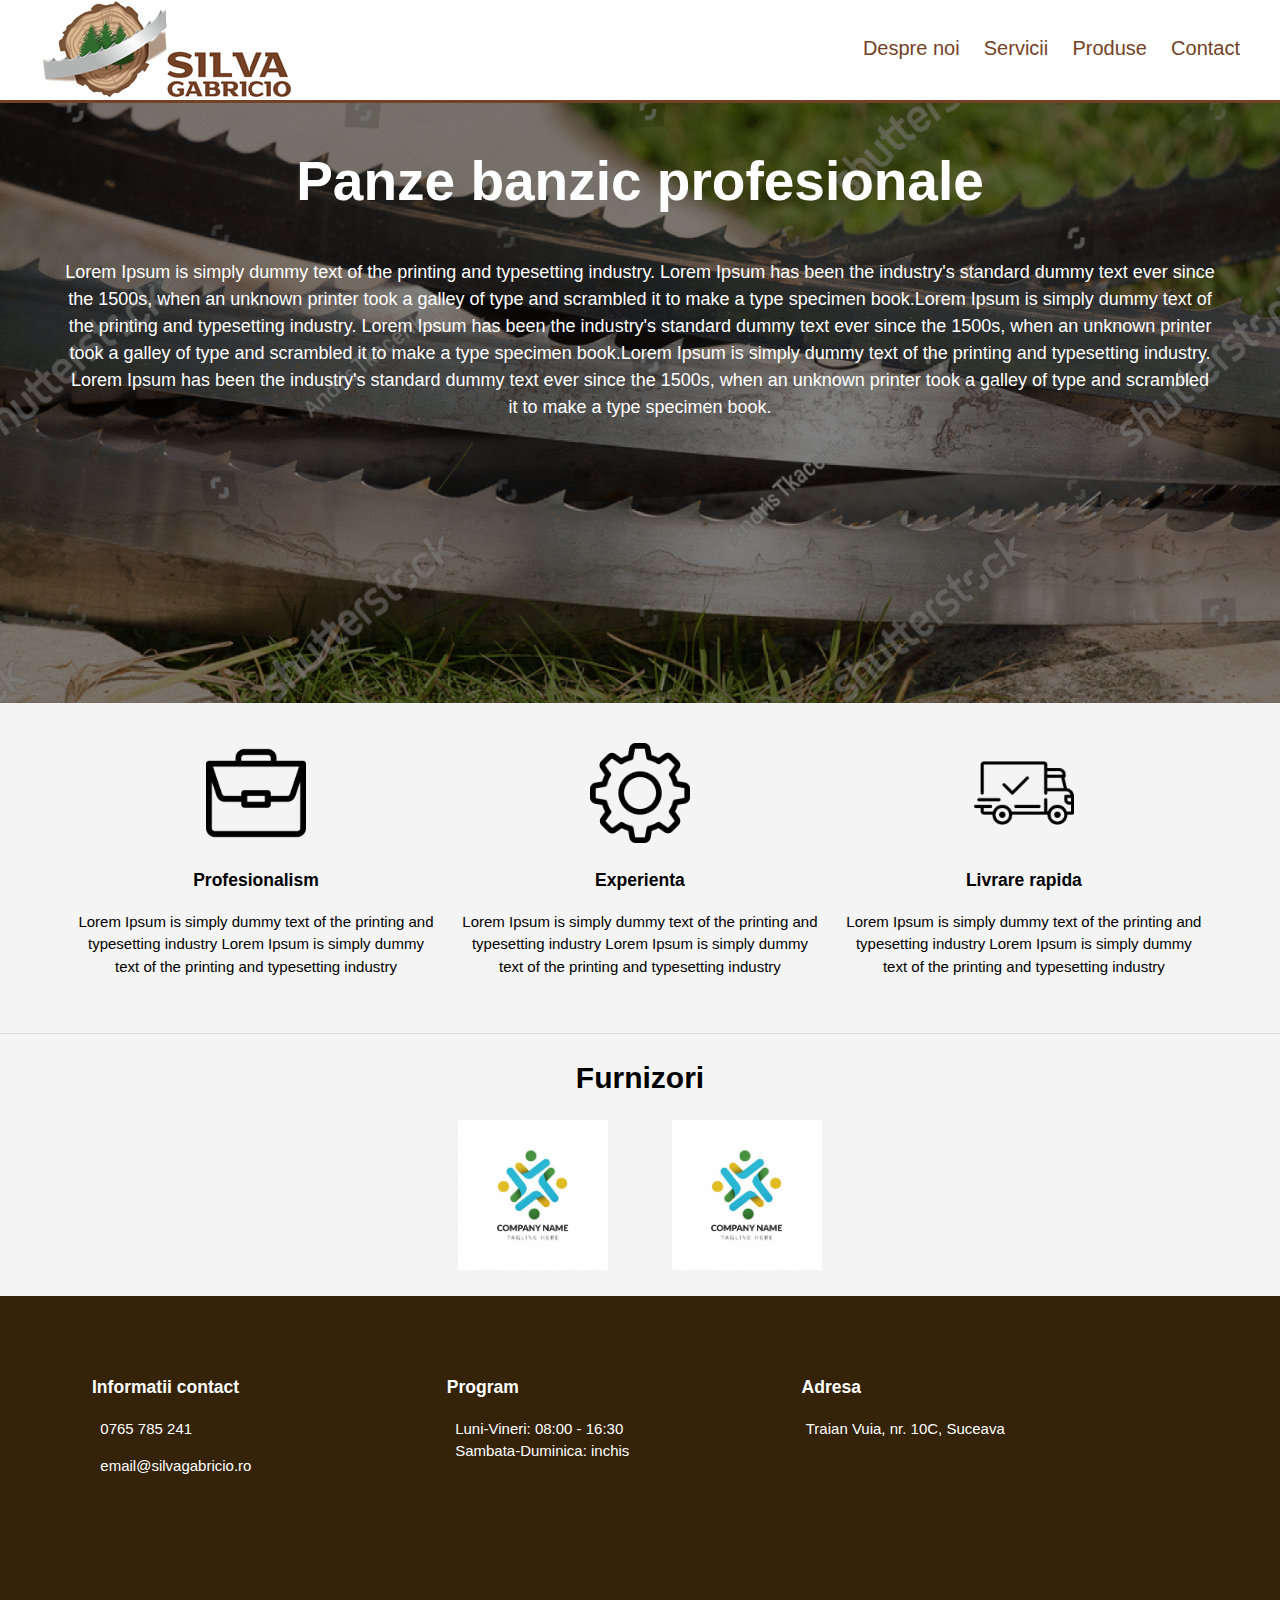
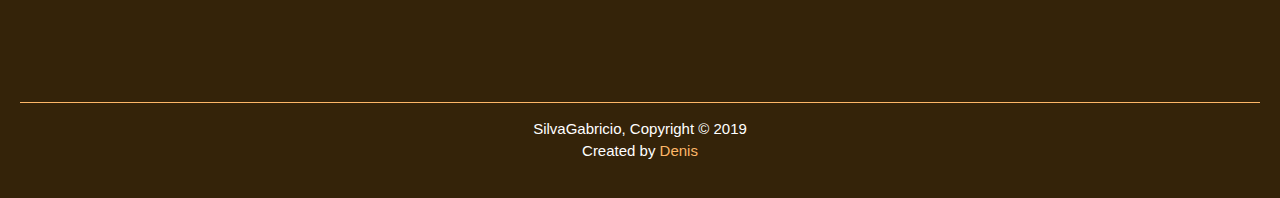
==== index.html @ 858b6ad9 "adding files" ====
<!DOCTYPE html>
<html lang="en">
<head>
    <meta charset="UTF-8">
    <meta name="viewport" content="width=device-width, initial-scale=1.0">
    <meta name="description" content="Panze banzic de cea mai buna calitate">
    <meta name="keywords" content="panze banzic, sudura panze, panze">
    <title>SilvaGabricio | Acasa</title>
    <link rel="stylesheet" href="./style.css">
    <meta http-equiv="X-UA-Compatible" content="ie=edge">
    <link href="https://fonts.googleapis.com/css?family=Mukta|Raleway|Rubik" rel="stylesheet">
    <link rel="stylesheet" href="https://use.fontawesome.com/releases/v5.6.3/css/all.css" integrity="sha384-UHRtZLI+pbxtHCWp1t77Bi1L4ZtiqrqD80Kn4Z8NTSRyMA2Fd33n5dQ8lWUE00s/" crossorigin="anonymous">
    <title>Document</title>
</head>
<body>
    
    <header>
            <nav>
                <div class="logo"> 
                    <a href="index.html"><img src="/img/Untiled123.png" ></a>
                </div>
                <label for="hamburger-menu">&#9776;</label>
                <input type="checkbox" id="hamburger-menu"/>
                <div class="menu">
                    <a href="desprenoi.html">Despre noi</a>
                    <a href="servicii.html">Servicii</a>
                    <a href="produse.html">Produse</a>
                    <a href="contact.html">Contact</a>
                </div>
            </nav>
    </header>


    <section class="showcase">
        <div class="container">
            <h1>Panze banzic profesionale</h1>
            <p>Lorem Ipsum is simply dummy text of the printing and typesetting industry. Lorem Ipsum has been the industry's standard dummy text ever since the 1500s, when an unknown printer took a galley of type and scrambled it to make a type specimen book.Lorem Ipsum is simply dummy text of the printing and typesetting industry. Lorem Ipsum has been the industry's standard dummy text ever since the 1500s, when an unknown printer took a galley of type and scrambled it to make a type specimen book.Lorem Ipsum is simply dummy text of the printing and typesetting industry. Lorem Ipsum has been the industry's standard dummy text ever since the 1500s, when an unknown printer took a galley of type and scrambled it to make a type specimen book.</p>
        </div>
    </section>
    

    <section class="boxes">
        <div class="container">
            <div class="box-info">
                <img src="./img/briefcase.png" height="100" width="100">
                <h3>Profesionalism</h3>
                <p>Lorem Ipsum is simply dummy text of the printing and typesetting industry Lorem Ipsum is simply dummy text of the printing and typesetting industry</p>
            </div>
            <div class="box-info">
                <img src="./img/settings.png" height="100" width="100">
                <h3>Experienta</h3>
                <p>Lorem Ipsum is simply dummy text of the printing and typesetting industry Lorem Ipsum is simply dummy text of the printing and typesetting industry</p>
            </div>
            <div class="box-info">
                <img src="./img/delivery.png" height="100" width="100">
                <h3>Livrare rapida</h3>
                <p>Lorem Ipsum is simply dummy text of the printing and typesetting industry Lorem Ipsum is simply dummy text of the printing and typesetting industry</p>
            </div>
        </div>
    </section>


        <section class="furnizori">
            <div class="container">
                <h1>Furnizori</h1> 
                <img src="./img/logo-template-background_1390-55.jpg" width="150" height="150">
                <img src="./img/logo-template-background_1390-55.jpg" width="150" height="150">
            </div>
        </section> 


    <footer>
            <section style="border-bottom: #FDB768 1px solid;" class="boxes">
                    <div class="container">
                        <div class="box-footer">
                            <h3>Informatii contact</h3>
                            <p></p><i class="fas fa-phone"></i> &nbsp 0765 785 241</p>
                            <p></p><i class="fas fa-at"></i> &nbsp email@silvagabricio.ro</p>
                        </div>

                        <div class="box-footer">
                            <h3>Program</h3>
                                <p><i class="far fa-clock"></i> &nbsp Luni-Vineri: 08:00 - 16:30 <br> <i class="far fa-clock"></i> &nbsp Sambata-Duminica: inchis  </p> 
                        </div>

                        <div class="box-footer">
                            <h3>Adresa</h3>
                            <p><i class="fas fa-map-marker-alt"></i> &nbspTraian Vuia, nr. 10C, Suceava</p>
                            <iframe src="https://www.google.com/maps/embed?pb=!1m14!1m12!1m3!1d1597.9016753650842!2d26.256056137997156!3d47.6583980728412!2m3!1f0!2f0!3f0!3m2!1i1024!2i768!4f13.1!5e0!3m2!1sen!2suk!4v1552236287434" width="300" height="200" frameborder="0" style="border:0" allowfullscreen></iframe>
                        </div>
                    </div>

                </section>
                
            <p>SilvaGabricio, Copyright &copy; 2019 <br> Created by <a href="http://www.denispeptanariu.info" style="text-decoration: none; color: #FDB768;">Denis</a></p>
        
    </footer>
        
</body>
</html>
---- style.css ----
body{
    font-family: "Helvetica neue", sans-serif;
    font-size: 15px;
    line-height: 1.5;
    /*OR instead of first 3 lines -- font: 15px/1.5 Arial, Helvetica, sans-serif;*/ 
    padding: 0;
    margin: 0;
    background-color: #f4f4f4;
}

/* -------------------------Global------------------------- */
.container{
    width: 90%;
    margin: auto;
    overflow: hidden;
    
}

/* -------------------------Header------------------------- */

header{
    background-color: #ffffff;
    
}
nav{
    
    text-align: right;
    height: 100px;
    line-height: 100px;
    border-bottom: #744126 3px solid; 
}
.logo{
    float: left;
    height: 100px; 
    margin-left: 40px;  
}
.menu{
    margin: 0 30px 0 0;
    clear: right;
}
.menu a{
    
    text-decoration: none;
    color: #744126;
    margin: 0 10px;
    line-height: 60px;
    font-size: 20px;
    
}
label{
    margin: 0 40px 0 0;
    font-size: 25px;
    line-height: 100px;
    display: none;
    color: #744126;
    width: 20px;
    float: right;
    
}
#hamburger-menu{
    display: none;
}
.menu a:hover{
    color: #FDB768;
}


/* -------------------------SHOWCASE------------------------- */
.showcase{
    text-align: center;
    color: white;
    min-height: 600px;
    background: url('./img/imageedit_5_5971519537.gif') no-repeat;
    background-position: center;
    background-size: cover;
}
.showcase h1{
    margin-top: 100px 0 10px 0;
    font-size: 55px;
    
}
.showcase p{
    font-size: 18px;
    
}

/* -------------------------BOXES------------------------- */

.boxes{
    padding: 30px 0 30px 0;
    margin: auto;
    text-align: center;
    
    
}
.box-info{
    float: left;
    width: 33.33%;
    box-sizing: border-box;
    padding: 10px;
    text-align: center;
}

/* -------------------------FURNIZORI------------------------- */
.furnizori{
    border-top: rgb(221, 220, 220) 1px solid;
    text-align: center;
}
.furnizori img{
    padding: 0 30px 0 30px;
}

/* -------------------------FOOTER------------------------- */

.box-footer{
    float: left;
    width: 30%;
    padding: 10px;
    text-align: left;  
}
footer{
    padding: 20px;
    margin-top: 20px;
    color: white;
    background-color: #342309;
    text-align: center;
}

/* -------------------------------------------------------------------- */
/* -------------------------------------------------------------------- */
/* -------------------------------------------------------------------- */

/* Despre noi */
.main-about{
    text-align: center;
    padding: 20px;
}

/* -------------------------------------------------------------------- */
/* -------------------------------------------------------------------- */
/* -------------------------------------------------------------------- */

/* Servicii */
.box-services{
    padding: 20px;
    width: 80%;  
    overflow: hidden;
    margin: auto;
    margin-top: 20px;
    background-color: #ffffff;
}
.box-services img{
    float: left;
    padding: 40px;
}
.box-services:hover {
    box-shadow: 0 4px 8px 0 rgba(0, 0, 0, 0.2), 0 6px 20px 0 rgba(0, 0, 0, 0.19);
}

/* -------------------------------------------------------------------- */
/* -------------------------------------------------------------------- */
/* -------------------------------------------------------------------- */

/* Contact */

.contact-us{
    background: linear-gradient(rgba(0, 0, 50, 0.5),rgba(0, 0, 50, 0.5)), url('./img/contactus.jpg');
    background-size: auto;
    background-position: center;
    color: white;
    text-align: center;
    margin: auto;
    margin-top: 100px;
    text-transform: uppercase;
    transition: all 4s ease-in-out;
    width: 50%;
    border: black 1px solid;
    
}
.contact-us h1{
    font-size: 32px;
    line-height: 10px;
}
.contact-us h2{
    font-size: 16px;
}
form{
    margin-top: 50px;
    transition: all 4s ease-in-out;
}
.form-control{
    width: 600px;
    background: transparent;
    border: none;
    outline: none;
    border-bottom: 1px solid gray;
    color: #fff;
    font-size: 18px;
    margin-bottom: 16px;
}
input{
    height: 45px;
}
form .submit{
    background-color: #744126;
    border-color: transparent;
    color: #fff;
    font-size: 20px;
    font-weight: bold;
    letter-spacing: 2px;
    height: 50px;
    margin-top: 20px;

}
form .submit:hover{
    background-color: #FDB768;
    cursor:pointer;
}

/* -------------------------------------------------------------------- */
/* -------------------------------------------------------------------- */
/* -------------------------------------------------------------------- */

/* Media Query */

@media only screen and (max-width: 768px){
    
    .boxes,
    .box-footer{
        float: none;
        text-align: center;
        width: 100%;
        padding: 0;
    }
    label {
        display: block;
        cursor: pointer;
        color: #744126;
    }
    .menu{
        text-align: center;
        width: 100%;
        display: none;
        position: relative;
        background-color: #ffffff;
        border-top: #744126 3px solid;
        
        
    }
    .menu a{
        display: block;
        border-bottom: #744126 1px solid;
        margin: 0;
        color: #744126;    
    }
    #hamburger-menu:checked + .menu{
        display: block;
    }
    .box-info {
        background-color: white;
        margin-top: 20px;
        width: 100%;
    }
    .box-footer{
        border-bottom: #583c10 1px solid;
        margin-top: 10px;
    }
    .box-services img{
        float: none;
    }
}
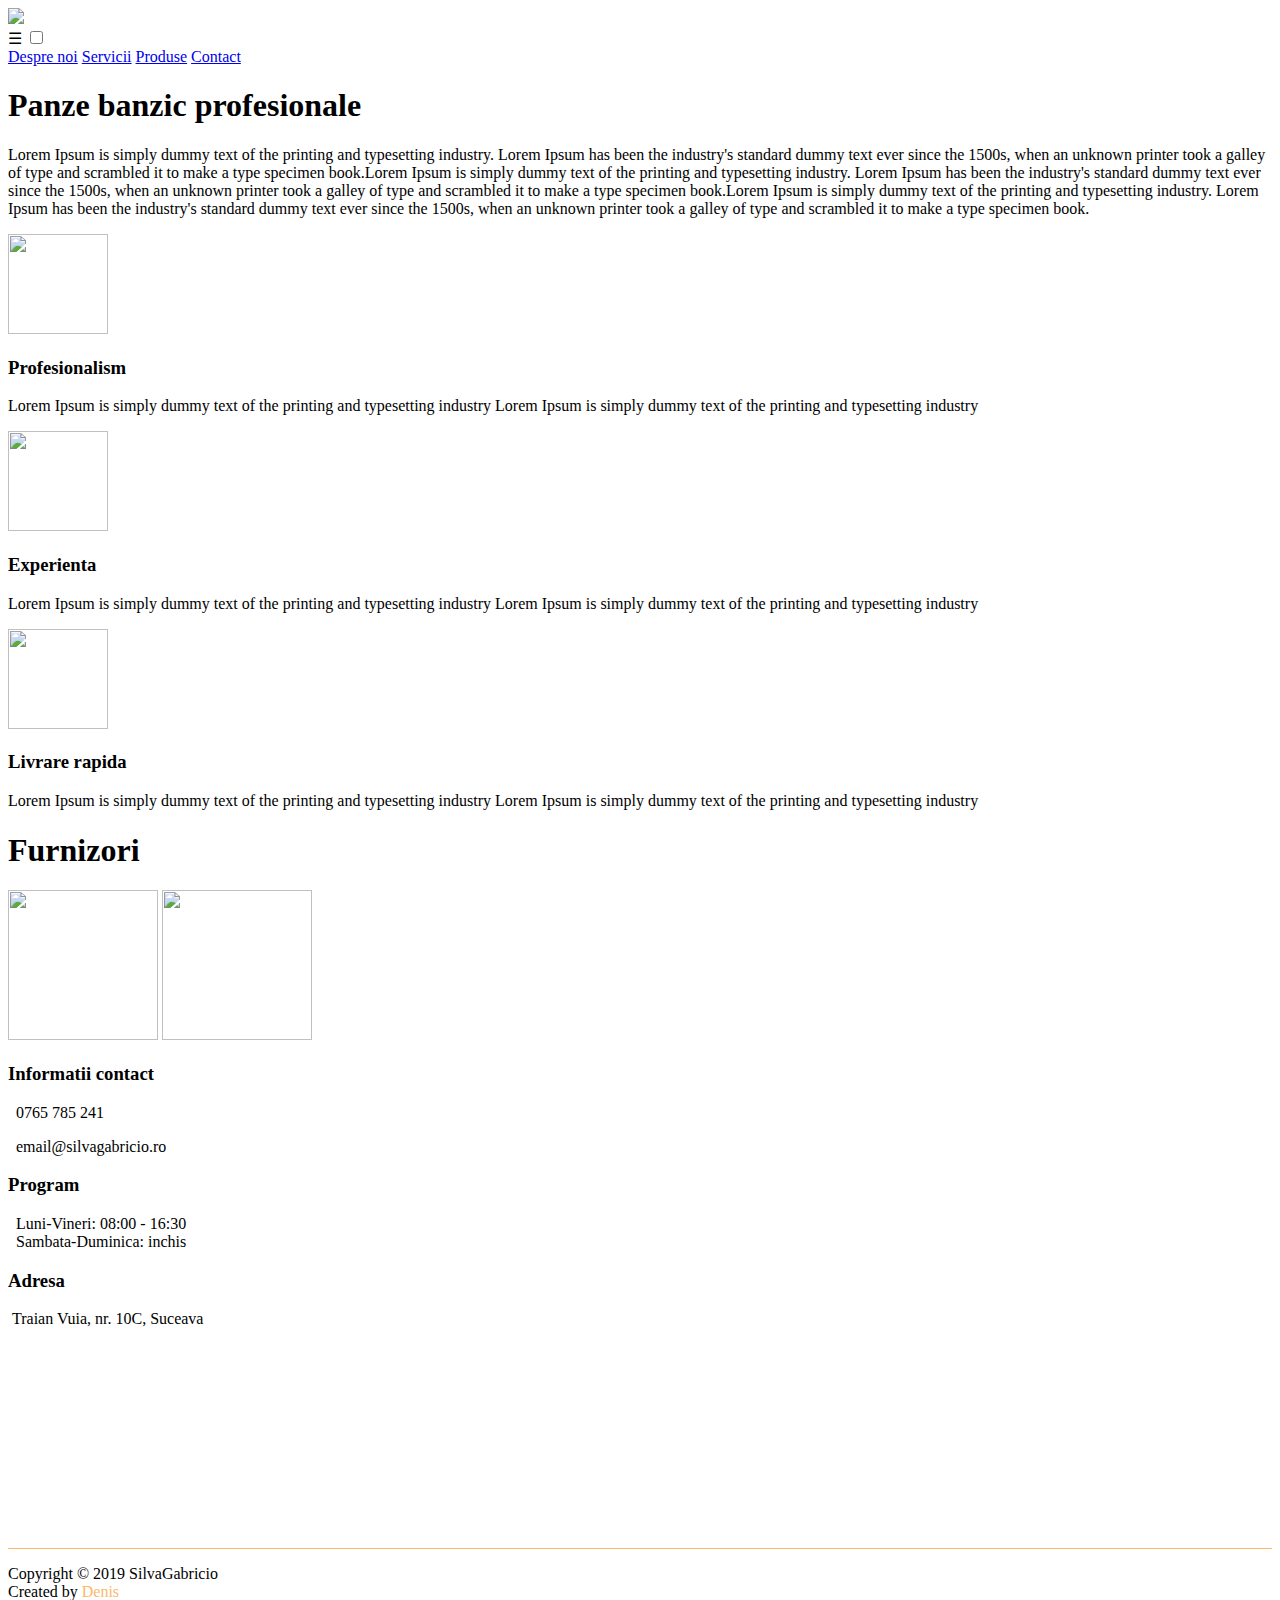
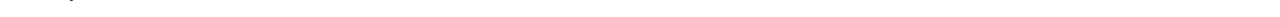
==== commit 5575414e: "update links for GitHub Pages" ====
--- a/index.html
+++ b/index.html
@@ -6,10 +6,10 @@
     <meta name="description" content="Panze banzic de cea mai buna calitate">
     <meta name="keywords" content="panze banzic, sudura panze, panze">
     <title>SilvaGabricio | Acasa</title>
-    <link rel="stylesheet" href="./style.css">
+    <link rel="stylesheet" href="/Very-first-project---SG/style.css">
     <meta http-equiv="X-UA-Compatible" content="ie=edge">
-    <link href="https://fonts.googleapis.com/css?family=Mukta|Raleway|Rubik" rel="stylesheet">
-    <link rel="stylesheet" href="https://use.fontawesome.com/releases/v5.6.3/css/all.css" integrity="sha384-UHRtZLI+pbxtHCWp1t77Bi1L4ZtiqrqD80Kn4Z8NTSRyMA2Fd33n5dQ8lWUE00s/" crossorigin="anonymous">
+    <link href="//fonts.googleapis.com/css?family=Mukta|Raleway|Rubik" rel="stylesheet">
+    <link rel="stylesheet" href="//use.fontawesome.com/releases/v5.6.3/css/all.css" integrity="sha384-UHRtZLI+pbxtHCWp1t77Bi1L4ZtiqrqD80Kn4Z8NTSRyMA2Fd33n5dQ8lWUE00s/" crossorigin="anonymous">
     <title>Document</title>
 </head>
 <body>
@@ -17,15 +17,15 @@
     <header>
             <nav>
                 <div class="logo"> 
-                    <a href="index.html"><img src="/img/Untiled123.png" ></a>
+                    <a href="/Very-first-project---SG/index.html"><img src="/Very-first-project---SG/img/Untiled123.png" ></a>
                 </div>
                 <label for="hamburger-menu">&#9776;</label>
                 <input type="checkbox" id="hamburger-menu"/>
                 <div class="menu">
-                    <a href="desprenoi.html">Despre noi</a>
-                    <a href="servicii.html">Servicii</a>
-                    <a href="produse.html">Produse</a>
-                    <a href="contact.html">Contact</a>
+                    <a href="/Very-first-project---SG/desprenoi.html">Despre noi</a>
+                    <a href="/Very-first-project---SG/servicii.html">Servicii</a>
+                    <a href="/Very-first-project---SG/produse.html">Produse</a>
+                    <a href="/Very-first-project---SG/contact.html">Contact</a>
                 </div>
             </nav>
     </header>
@@ -42,17 +42,17 @@
     <section class="boxes">
         <div class="container">
             <div class="box-info">
-                <img src="./img/briefcase.png" height="100" width="100">
+                <img src="/Very-first-project---SG/img/briefcase.png" height="100" width="100">
                 <h3>Profesionalism</h3>
                 <p>Lorem Ipsum is simply dummy text of the printing and typesetting industry Lorem Ipsum is simply dummy text of the printing and typesetting industry</p>
             </div>
             <div class="box-info">
-                <img src="./img/settings.png" height="100" width="100">
+                <img src="/Very-first-project---SG/img/settings.png" height="100" width="100">
                 <h3>Experienta</h3>
                 <p>Lorem Ipsum is simply dummy text of the printing and typesetting industry Lorem Ipsum is simply dummy text of the printing and typesetting industry</p>
             </div>
             <div class="box-info">
-                <img src="./img/delivery.png" height="100" width="100">
+                <img src="/Very-first-project---SG/img/delivery.png" height="100" width="100">
                 <h3>Livrare rapida</h3>
                 <p>Lorem Ipsum is simply dummy text of the printing and typesetting industry Lorem Ipsum is simply dummy text of the printing and typesetting industry</p>
             </div>
@@ -63,8 +63,8 @@
         <section class="furnizori">
             <div class="container">
                 <h1>Furnizori</h1> 
-                <img src="./img/logo-template-background_1390-55.jpg" width="150" height="150">
-                <img src="./img/logo-template-background_1390-55.jpg" width="150" height="150">
+                <img src="/Very-first-project---SG/img/logo-template-background_1390-55.jpg" width="150" height="150">
+                <img src="/Very-first-project---SG/img/logo-template-background_1390-55.jpg" width="150" height="150">
             </div>
         </section> 
 
@@ -86,13 +86,13 @@
                         <div class="box-footer">
                             <h3>Adresa</h3>
                             <p><i class="fas fa-map-marker-alt"></i> &nbspTraian Vuia, nr. 10C, Suceava</p>
-                            <iframe src="https://www.google.com/maps/embed?pb=!1m14!1m12!1m3!1d1597.9016753650842!2d26.256056137997156!3d47.6583980728412!2m3!1f0!2f0!3f0!3m2!1i1024!2i768!4f13.1!5e0!3m2!1sen!2suk!4v1552236287434" width="300" height="200" frameborder="0" style="border:0" allowfullscreen></iframe>
+                            <iframe src="//www.google.com/maps/embed?pb=!1m14!1m12!1m3!1d1597.9016753650842!2d26.256056137997156!3d47.6583980728412!2m3!1f0!2f0!3f0!3m2!1i1024!2i768!4f13.1!5e0!3m2!1sen!2suk!4v1552236287434" width="300" height="200" frameborder="0" style="border:0" allowfullscreen></iframe>
                         </div>
                     </div>
 
                 </section>
                 
-            <p>SilvaGabricio, Copyright &copy; 2019 <br> Created by <a href="http://www.denispeptanariu.info" style="text-decoration: none; color: #FDB768;">Denis</a></p>
+            <p>Copyright &copy; 2019 SilvaGabricio<br> Created by <a href="http://www.denispeptanariu.info" style="text-decoration: none; color: #FDB768;">Denis</a></p>
         
     </footer>
         
